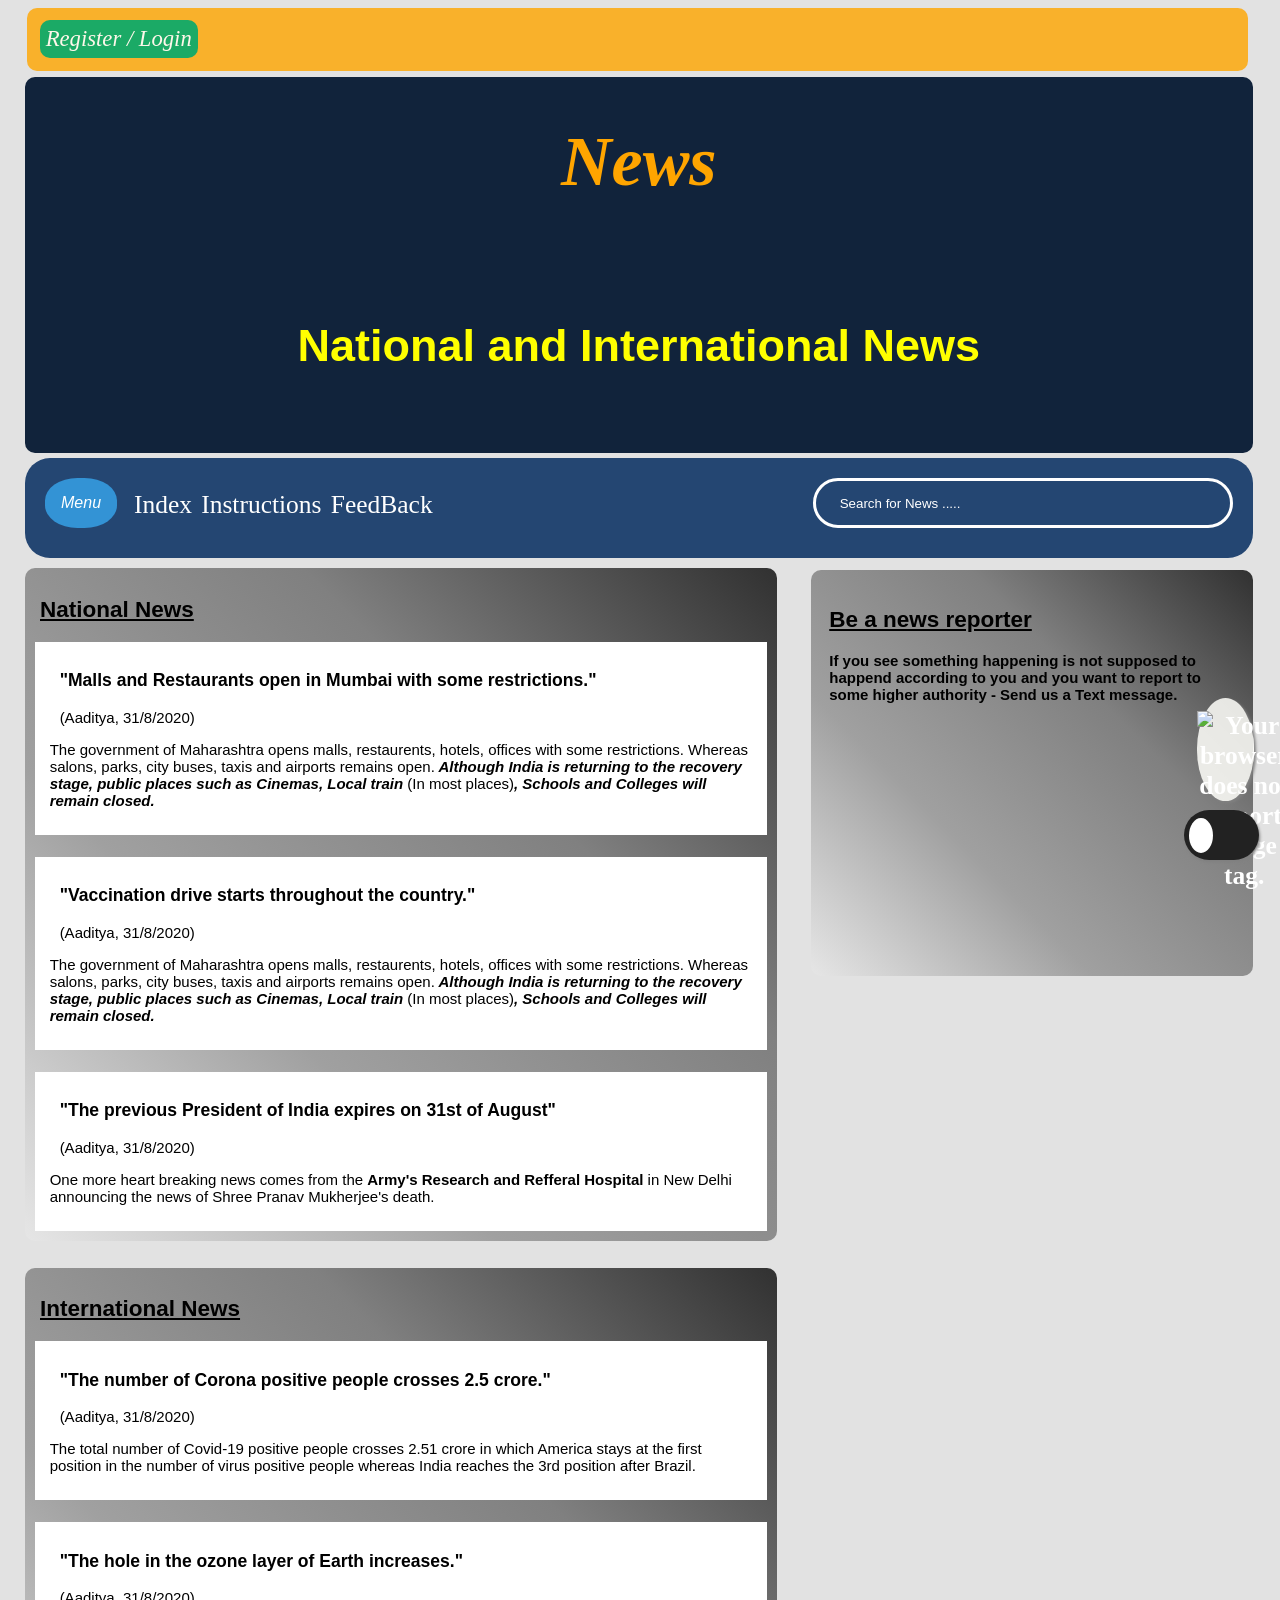
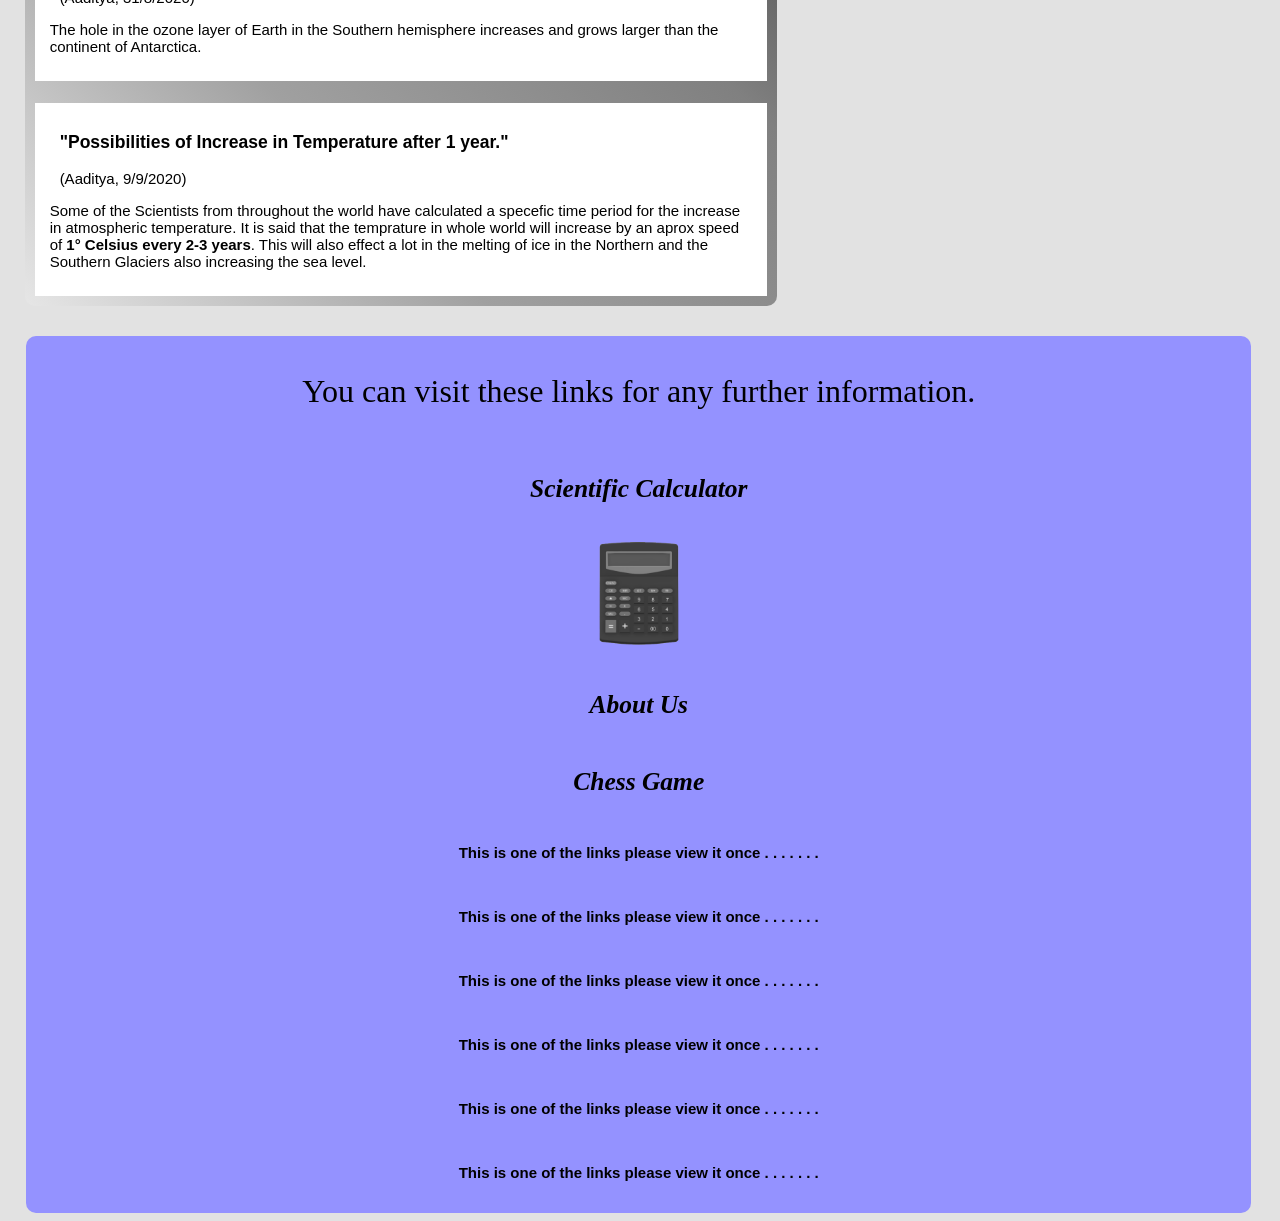
==== htmlFiles/news.html @ c10f41d4 "First Commit" ====
﻿<!DOCTYPE html>
<html lang="en">
   <head>

		<link rel="icon" href="../Photos/logo.png">
		<link rel="stylesheet" type="text/css" href="../cssFiles/news-style.css">
    	<meta charset="UTF-8">
		<title>MyFirstWebSite</title>

		<!--[if lt IE 9]>
			<script>
				document.createElement("article");
				document.createElement("aside");
				document.createElement("footer");
				document.createElement("header");
				document.createElement("main");
				document.createElement("nav");
				document.createElement("section");
				document.createElement("img");
			</script>
		<!-->

	</head>
	<body>

		<div class="loginHeader">
			<button class="userButton"><a href="register.html">Register / Login</a></button>
			<button class="userButton" id="userButton"><a href="userprofile.html">User Profile</a></button>
		</div>

		<header class="banner"><br>
			<h1 style="text-align:center; color:orange;"><b><i>News</i></b></a></h1><br>
			<p><h2 style="text-align:center; color:yellow;"><b>National and International News</b></h2></p><br>
	   </header>

	   <nav class="navBar" id="fixedNav"> 
			<div class="dropdown">
				<button onclick="myFunction()" class="dropbtn">Menu</button>
				<div id="myDropdown" class="dropdown-content">
					<a href="news.html">Home</a>
					<a href="about.html">About Us</a>
					<a href="chess.html" id="chessLink">Chess</a>
					<a href="scientific-calculator.html" id="calcLink">Calculator</a>
					<a href="tic-tac-toe.html" id="tictactoeLink">Tic tac toe game</a>
				</div>
			</div>

			<div style="float:left; margin-top: 1%; margin-left: 1%;">
				<div style="justify-items: inline; float: left;">
					<a href="index.html">Index</a>
					<a href="instructions.html">Instructions</a>
					<a href="feedback-form.html">FeedBack</a>
				</div>
			</div>
			<input type="text" id="searchbar" onkeyup="search_news()" name="search" autocomplete="off" placeholder="Search for News .....">

	   </nav>
	   
		<main>
			<section>
				<h2  class="wholeNews"><u>National News</u></h2>

				<article>
					<header>
						<h3  class="wholeNews">"Malls and Restaurants open in Mumbai with some restrictions."</h3>
						<p class="wholeNews">(Aaditya, 31/8/2020)</p>
					</header>
					<p  class="wholeNews">The government of Maharashtra opens malls, restaurents, hotels, offices with 
						some restrictions. Whereas salons, parks, city buses, taxis and airports remains 
						open.<b><i> Although India is returning to the recovery stage, public places such as 
						Cinemas, Local train </i></b>(In most places)<b><i>, Schools and
						Colleges will remain closed.</i></b>
					</p>
				</article><br>
				
				<article>
					<header>
						<h3  class="wholeNews">"Vaccination drive starts throughout the country."</h3>
						<p class="wholeNews">(Aaditya, 31/8/2020)</p>
					</header>
					<p  class="wholeNews">The government of Maharashtra opens malls, restaurents, hotels, offices with 
						some restrictions. Whereas salons, parks, city buses, taxis and airports remains 
						open.<b><i> Although India is returning to the recovery stage, public places such as 
						Cinemas, Local train </i></b>(In most places)<b><i>, Schools and
						Colleges will remain closed.</i></b>
					</p>
				</article><br>

				<article>
					<header>
						<h3 class="wholeNews">"The previous President of India expires on 31st of August"</h3>
						<p class="wholeNews">(Aaditya, 31/8/2020)</p>
					</header>
					<p class="wholeNews">One more heart breaking news comes from the <b>Army's Research and Refferal Hospital</b> in New 
						Delhi announcing the news of Shree Pranav Mukherjee's death.
					</p>
			</article>
			</section><br>
		
			<section class="color">
				<h2 class="wholeNews"><u>International News</u></h2>

				<article>
					<header>
						<h3 class="wholeNews">"The number of Corona positive people crosses 2.5 crore."</h3>
						<p class="wholeNews">(Aaditya, 31/8/2020)</p>
					</header>  
						<p class="wholeNews">The total number of Covid-19 positive people crosses  2.51 crore in which America
							stays at the first position in the number of virus positive people whereas India
							reaches the 3rd position after Brazil.
						</p>
				</article><br>
				
				<article>
					<header>
						<h3 class="wholeNews">"The hole in the ozone layer of Earth increases."</h3>
						<p class="wholeNews">(Aaditya, 31/8/2020)</p>
					</header>  
						<p class="wholeNews">The hole in the ozone layer of Earth in the Southern hemisphere
						increases and grows larger than the continent of Antarctica.
						</p>
				</article><br>

				<article>
					<header>
						<h3 class="wholeNews">"Possibilities of Increase in Temperature after 1 year."</h3>
						<p class="wholeNews">(Aaditya, 9/9/2020)</p>
					</header>			 
					<p class="wholeNews">Some of the Scientists from throughout the world have calculated a specefic time period for 
						the increase in atmospheric temperature. It is said that the temprature in whole world will 
						increase by an aprox speed of <b>1° Celsius every 2-3 years</b>. This will also effect a lot in the 
						melting of ice in the Northern and the Southern Glaciers also increasing the sea level. 
					</p>
				</article>
			</section><br>
		</main>

       <aside>
	    	<h2 class="wholeNews"><u>Be a news reporter</u></h2><b> 
		        <p class="wholeNews">If you see something happening is not supposed to happend 
					according to you and you want to report to some higher authority
				   - Send us a Text message.</p><br><br>
			<video src="..\Photos\Logo.mp4" width="100%" class="wholeNews" style="border-radius: 10px;"></video>
	   </aside>
	   
       <footer class="footer">
			<h1 style="font-weight: 10; font-size: xx-large; font-family: Old English Text MT;">
				<p class="wholeNews"> You can visit these links for any further  information.</p>
			</h1><br>

				<nav>
					<p id="calcLink"><a href="scientific-calculator.html" style="text-align: center;"><b><i>Scientific Calculator</b></i></a></p>
					<div style="width: 100%; overflow: hidden;">
						<p><a href="scientific-calculator.html" id="calcLink"><img src="../Photos/Calc.png"></a></p>
					</div>
					
					<p><a href="about.html" style="text-align: center;"><b><i>About Us</i></b></a></p><br>
					<p><b><i><a href="chess.html" style="text-align: center;" id="chessLink">Chess Game</a></i></b></p><br>
					<p class="wholeNews">This is one of the links please view it once . . . . . . .</p><br>
					<p class="wholeNews">This is one of the links please view it once . . . . . . .</p><br>
					<p class="wholeNews">This is one of the links please view it once . . . . . . .</p><br>
					<p class="wholeNews">This is one of the links please view it once . . . . . . .</p><br>
					<p class="wholeNews">This is one of the links please view it once . . . . . . .</p><br>
					<p class="wholeNews">This is one of the links please view it once . . . . . . .</p><br>
				</nav>
		</footer>

		<a href="#top" class="float"><img src="../Photos/Top.png" width="60%" alt="Your browser does not supports image tag."></a>
		<div style="position: fixed; width: 4.5%; height: 10%; bottom: 0%; right: 3%;">
			<input type="checkbox" id="switch" style="display: none;">
			<label for="switch">
			   <span class="ball"></span>
			</label>
		 </div>
		<script src="../javaScriptFiles/Web.js"></script>

    </body>
</html>
---- cssFiles/news-style.css ----
@charset "UTF-8";

article, aside, footer, header, main, nav, section {display: block;}

html, body, main, section, nav, header {
	margin-left: 10px;
	margin-right: 10px;
	cursor: default;
}

.banner {
	font-size: 30px;
	background-color: #11233b;
	padding: 10px;
	width: 97%;
	border-radius: 10px;
}

.navBar{
	margin-top: 5px;
	border-color: black;
	background-color: #244672;
	padding: 20px;
	margin-top: 5px;
	border-radius: 25px;
	height: 60px;
}

input {
	float: right;
	border-radius: 15px;
	height: 70%;
	width: 400px;
	color: white;
	background-color: #00000000;
	transition: all 0.5s linear;
	border: 3px solid white;
	border-radius: 30px;
	padding-left: 1%;
}

input[type=text]:hover{
	background-color: #13468ade;
	box-shadow: 3px 3px 4px #051831de;
}

.searchBar{float: left;}

.searchbarTable{float: right; padding-top: 0.5%;}

::placeholder{color: white; padding-left: 3%;}

body {
	margin-left: 5px;
	margin-right: 10px;
	font-family: Helvetica, Arial, sans-serif;
	font-size: 15px;
	background: var(--body-color);
}

section {
	background-image: var(--section-aside-color);
	margin-top: 10px;
	padding: 10px;
	border-radius: 10px;
	border: 3px black;
}

section h2 u, div div a {padding-left: 5px;}

article {
	background-color: var(--article-color);
	margin-top: 5px;
	padding: 1.5% 2%;
	border: black;
}

main {
	width: 62%;
	float: left;
	margin-bottom: 1%;
	margin-left: 0%;
}

aside {
	background-image: var(--section-aside-color);
	width: 32.5%;
	float: right;
	padding: 1.5%;
	margin-top: 0.9%;
	margin-right: 0.6%;
	border-radius: 10px;
}

.footer {
	clear: both;
	background-color: var(--footer-color);
	color: white;
	padding-top: 5px;
	margin-left: 0.9%;
	text-align: center;
	margin-right: 0.7%;
	border-radius: 10px;
}

a, p b a i {
	font-size: 170%;
	font-family: "algerian";
	text-decoration: none;
	color: var(--link-color);
	transition: all .5s linear; 
}

nav a:hover, p b a i:hover {
	color: orange;
	text-shadow: 1px 1px 2px black;
}

h1 {
	font-size: 70px;
	font-family: "Algerian";
	text-align: center;
	margin-top: 1px;
}

button{
	color: #3de2ffef;
	font-style: italic;
	font-family: sans-serif;
	text-align: center;
	color: black;
	border: 10px, black;
}

.sticky {position: fixed; top: 0;}
  
.sticky + .content {padding-top: 102px;}

.dropbtn {
	background-color: #3498dbf1;
	display: block;
	color: white;
	padding: 16px;
	float: left;
	font-size: 16px;
	border-radius: 45%;
	transition: all .5s linear; 
}
  
.dropbtn:hover {
	background-color: #0082d8;
	box-shadow: 2px 2px 2px black;
}
  
.dropdown-content {
	display: none;
	position: absolute;
	background-color: #dbdbdb;
	min-width: 160px;
	overflow: auto;
	font-family: 'Courier';
	box-shadow: 0px 8px 16px 0px rgba(0, 0, 0, 0.582);
	z-index: 1;
	border-radius: 20px;
}
  
.dropdown-content a {
	color: black;
	padding: 12px 16px;
	text-decoration: none;
	font-family: "Courier";
	display: block;
}
  
.dropdown a:hover {
	background-color: white;
	text-shadow: none;
	color: black;
}

.show {display: block;}

p a img {
	width: 10%;
	transition: all 0.7s linear;
}

p a img:hover {width: 11%;}

.float{
	position: fixed;
	width: 4.5%;
	height: 10%;
	bottom: 11%;
	right: 2%;
	background-color: var(--float-top);
	border-radius: 50%;
	text-align: center;
	box-shadow: 2px 2px 3px grey;
	padding-top: 1%;
}

footer a {color: var(--p-color);}

.float:hover{
	box-shadow: 3px 3px 4px #1f1f1f;
	background-color: #ffffff;
}

p, h1, h2, h3{color: var(--p-color);}

label i {font-size: 150%;}

input:checked + label {transition: all 0.5s linear;}

input:checked + label .ball {transform: translateX(160%); background-color: #222;}

input:checked + label {background-color: #c0c0c0;}

label {
	display: flex;
	width: 110%;
	height: 56%;
	justify-content: space-between;
	align-items: center;
	padding: 0 6px;
	background: #222;
	border-radius: 50px;
	cursor: pointer;
	position: relative;
	box-shadow: 1px 2px 3px grey;
}

label .ball {
	position: absolute;
	display: block;
	width: 32%;
	height: 70%;
	top: 15%;
	left: 7%;
	background: #fff;
	border-radius: 50%;
	transition: 0.8s;
}

:root {
	--primary-color: #222;
	--body-color: #e2e2e2;
	--primary-text-color: #222;
	--secondary-text-color: #444;
	--link-color: white;
	--p-color: black;
	--article-color: white;
	--section-aside-color: -webkit-linear-gradient(45deg, #e6e6e6, #a0a0a0, grey, #313131);
	--float-top: #fffffbda;
	--login-header-color: #ffa600ce;
	--footer-color: #9492ff;
	transition: all .5s linear;
}

.dark-mode {
	--body-color: #3f3f42;
	--primary-text-color: #fff;
	--secondary-text-color: #ddd;
	--link-color: white;
	--p-color: white;
	--article-color: #505050;
	--section-aside-color: -webkit-linear-gradient(220deg, grey, #4b4b4b, black);;
	--float-top: #d1d0d0da;
	--footer-color: #6462c7;
	--login-header-color: 	#2f5ae9a8;
}

.loginHeader {
	background-color: var(--login-header-color);
	border-radius: 10px;
	margin-bottom: 0.5%;
	margin-left: 1%;
	width: 98%;
	font-family: Courier;
}

.userStatus {
	color: var(--p-color);
	float: right;
	font-family: 'algerian';
	font-size: x-large;
	padding-right: 2%;
}

.userButton {
	color: white;
	border-radius: 10px;
	margin: 1%;
	padding: 0.5%;
	background-color: #04AA6D;
	border: none;
	cursor: pointer;
	opacity: 0.9;
	transition: all 0.5s linear;
}

.userButton:hover {
	background-color: 	#00cf1c;
	box-shadow: 1px 2px 1px #838383;
}
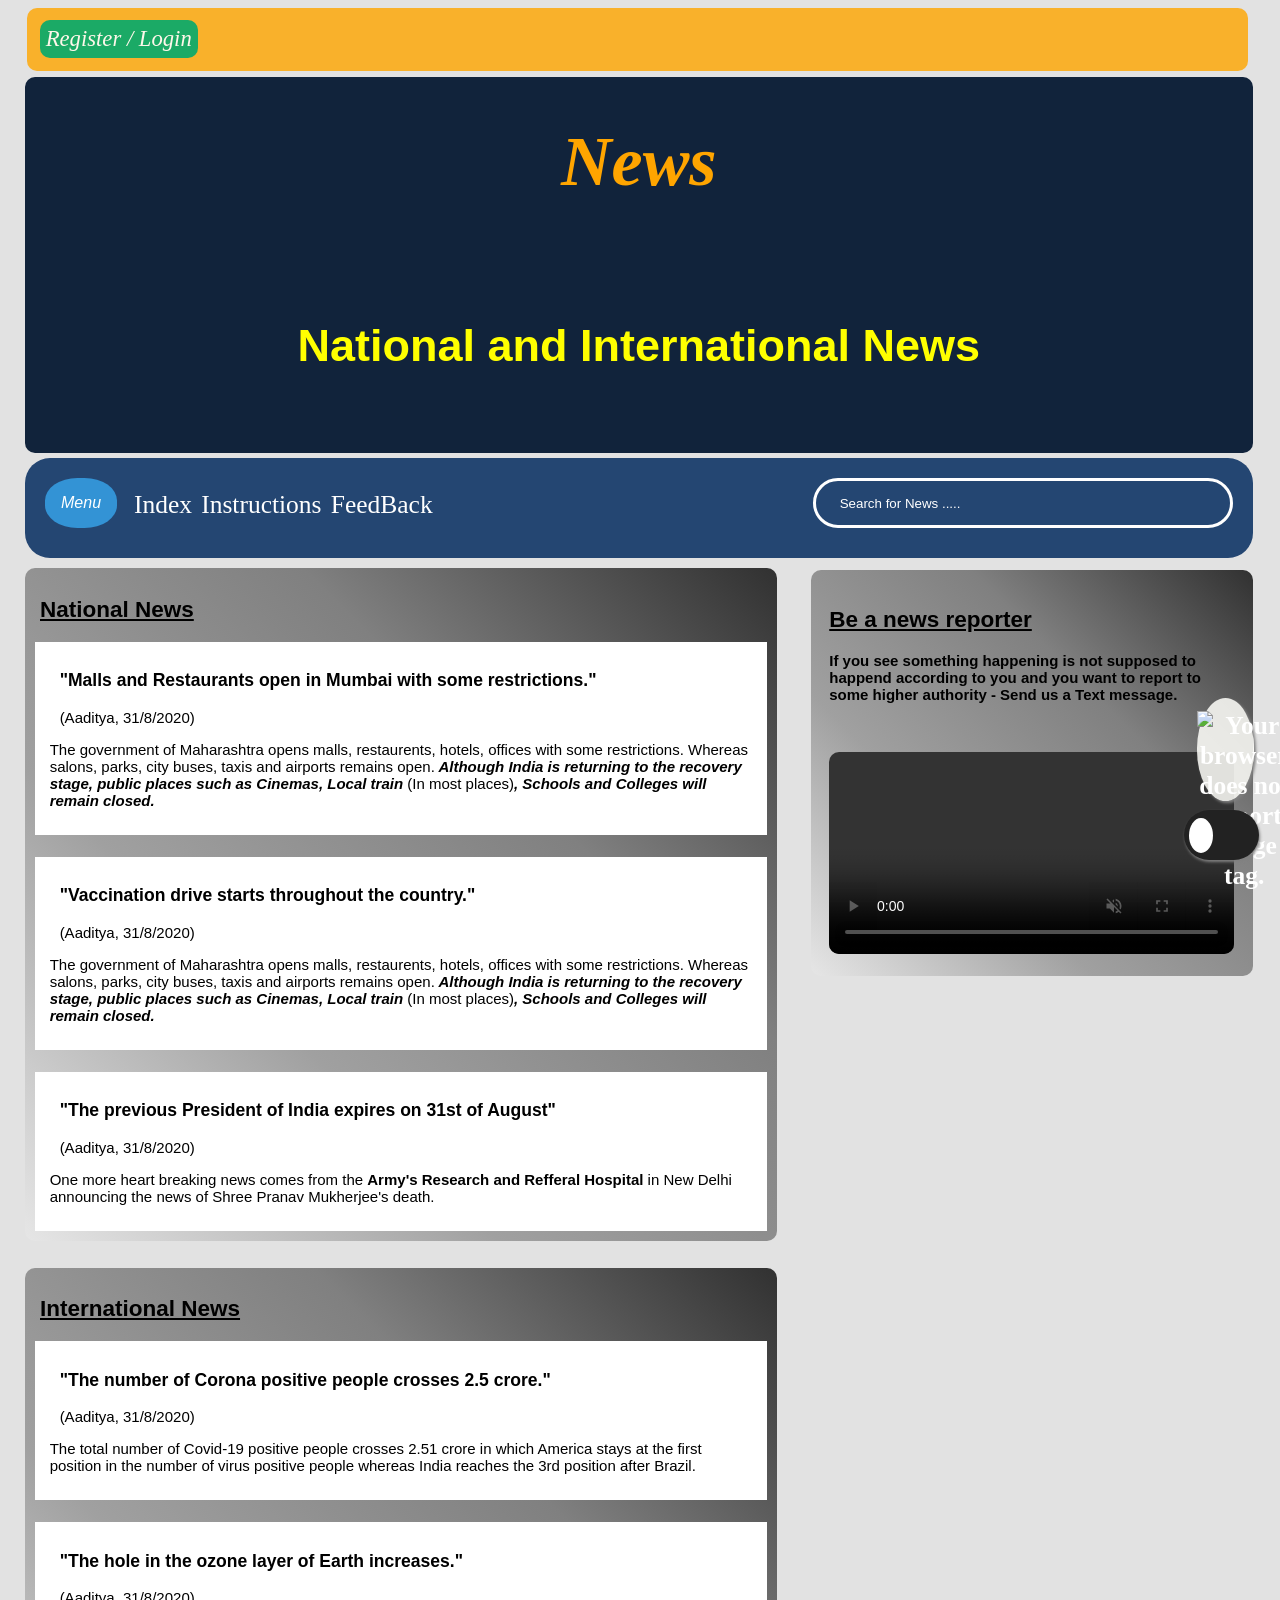
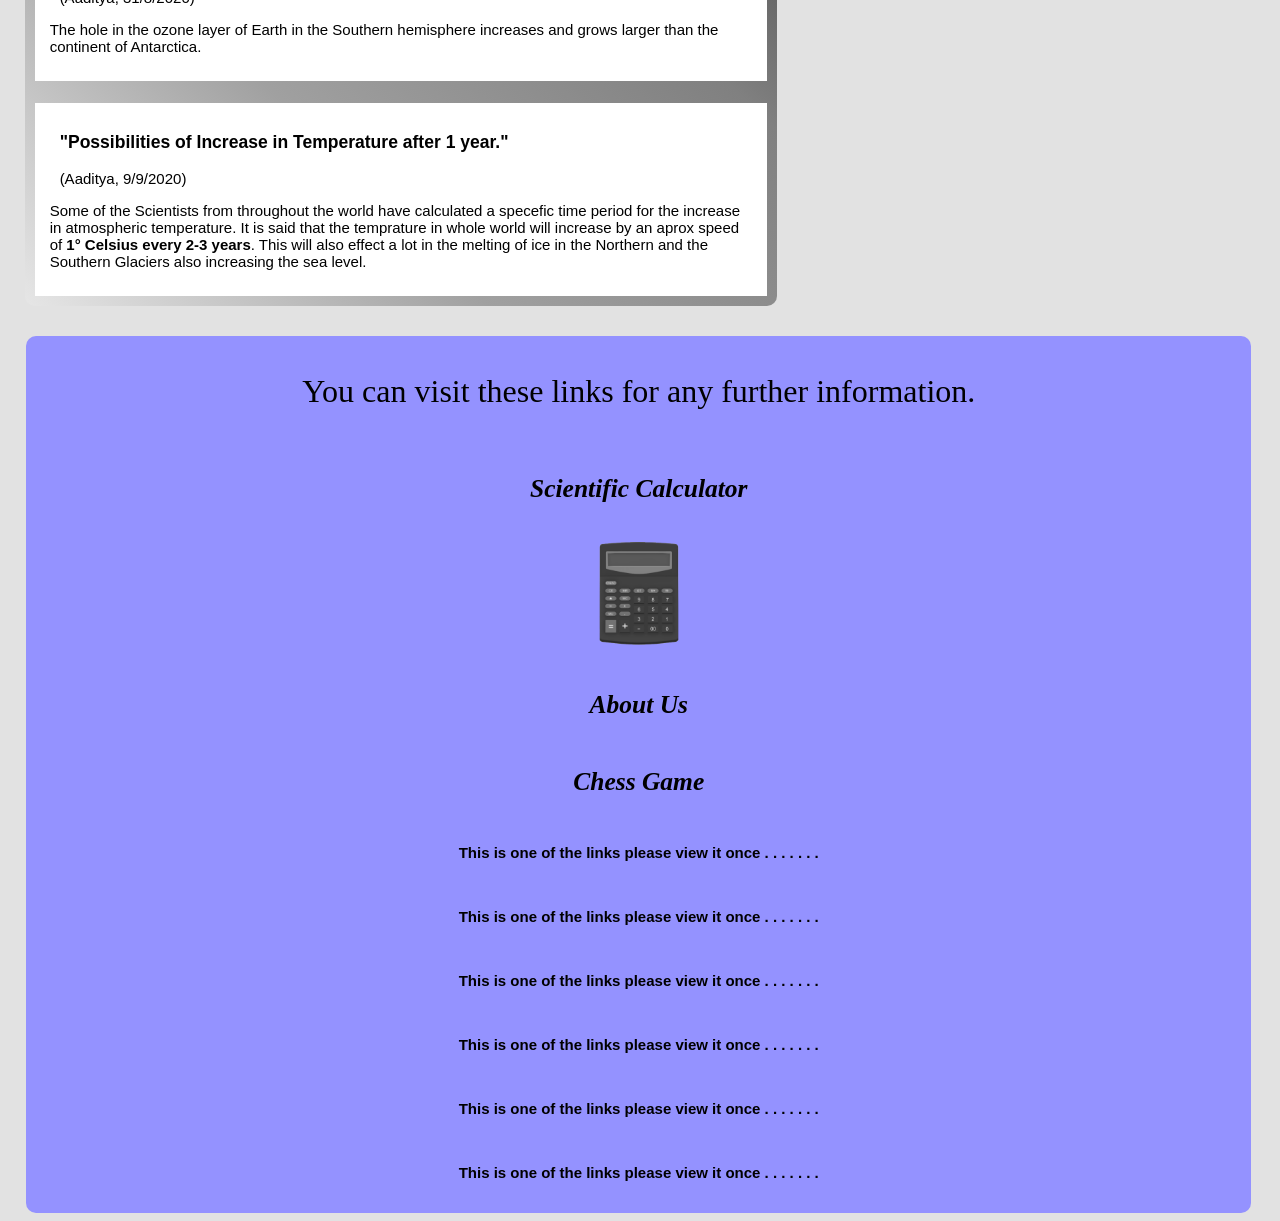
==== commit 0874d829: "Video looped" ====
--- a/htmlFiles/news.html
+++ b/htmlFiles/news.html
@@ -140,7 +140,7 @@
 		        <p class="wholeNews">If you see something happening is not supposed to happend 
 					according to you and you want to report to some higher authority
 				   - Send us a Text message.</p><br><br>
-			<video src="..\Photos\Logo.mp4" width="100%" class="wholeNews" style="border-radius: 10px;"></video>
+			<video src="../Photos/Logo.mp4" width="100%" class="wholeNews" style="border-radius: 10px;" autoplay muted loop playsinline controls></video>
 	   </aside>
 	   
        <footer class="footer">
